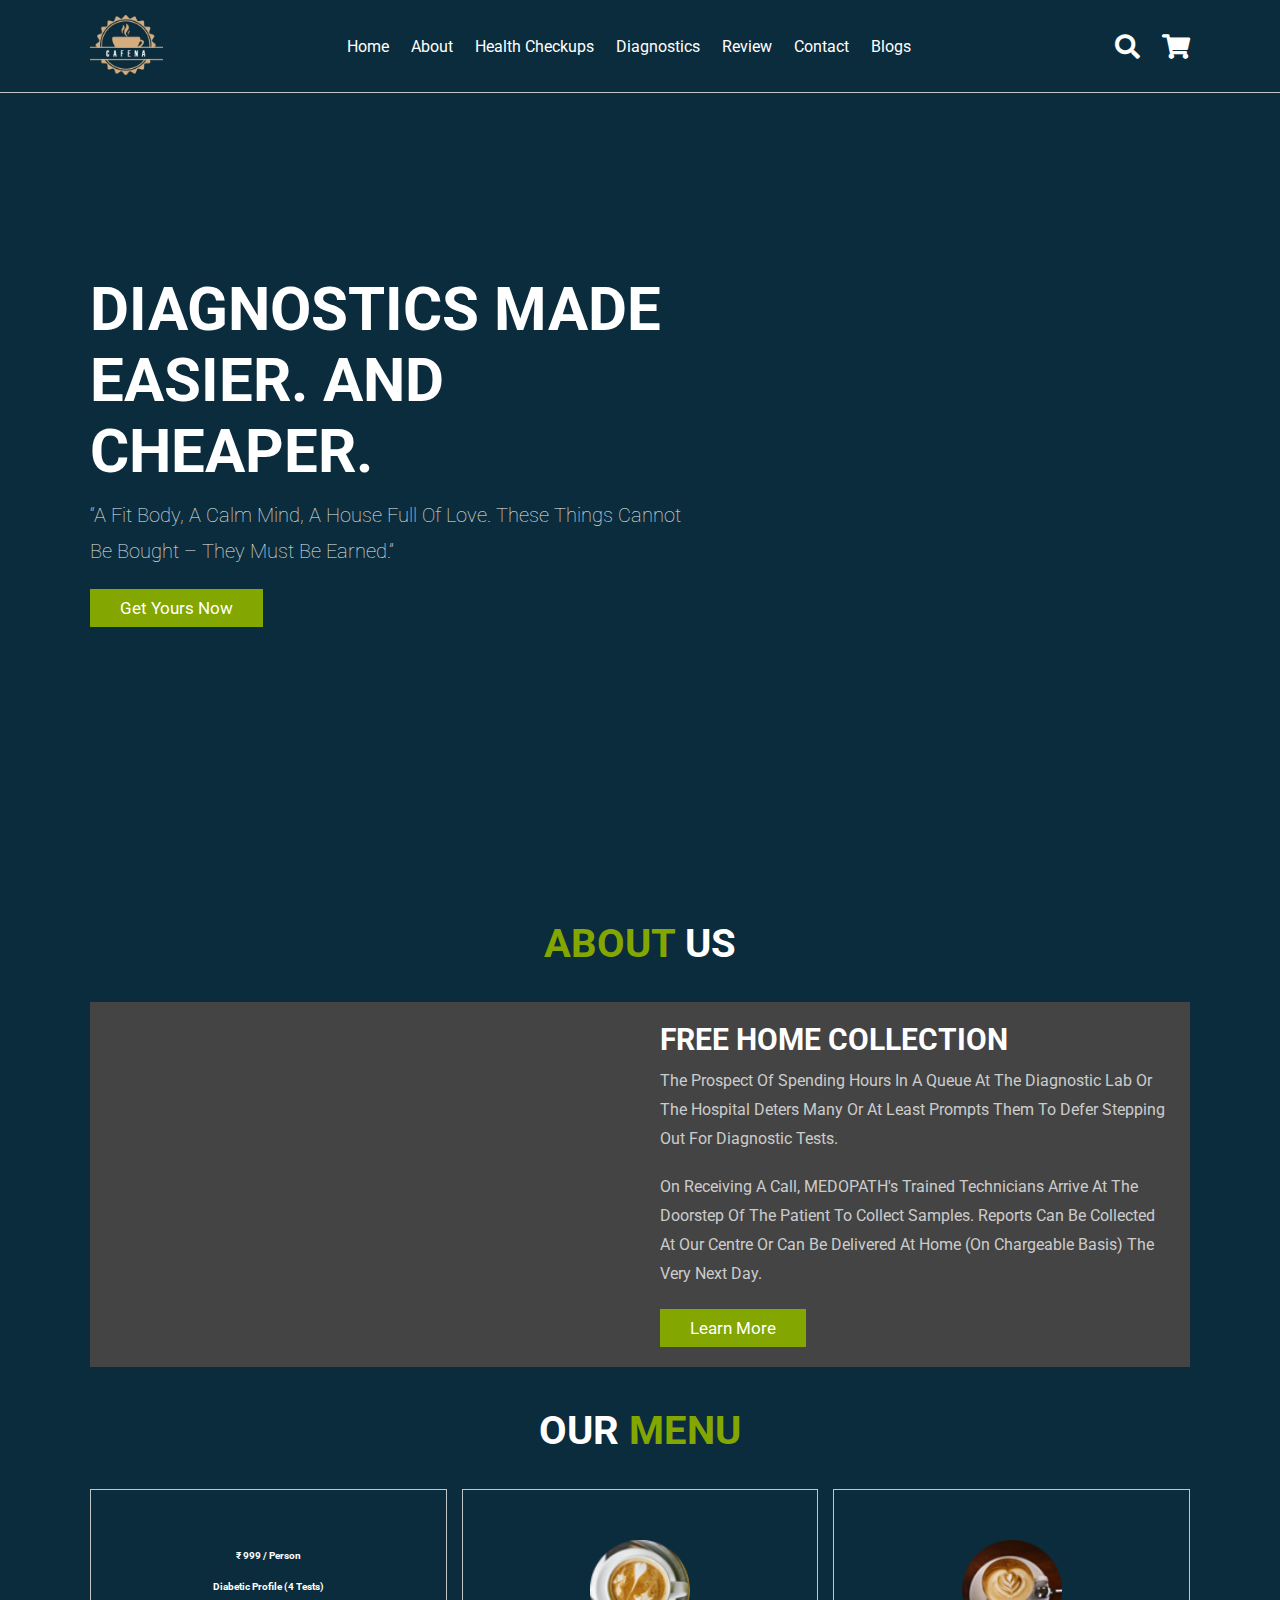
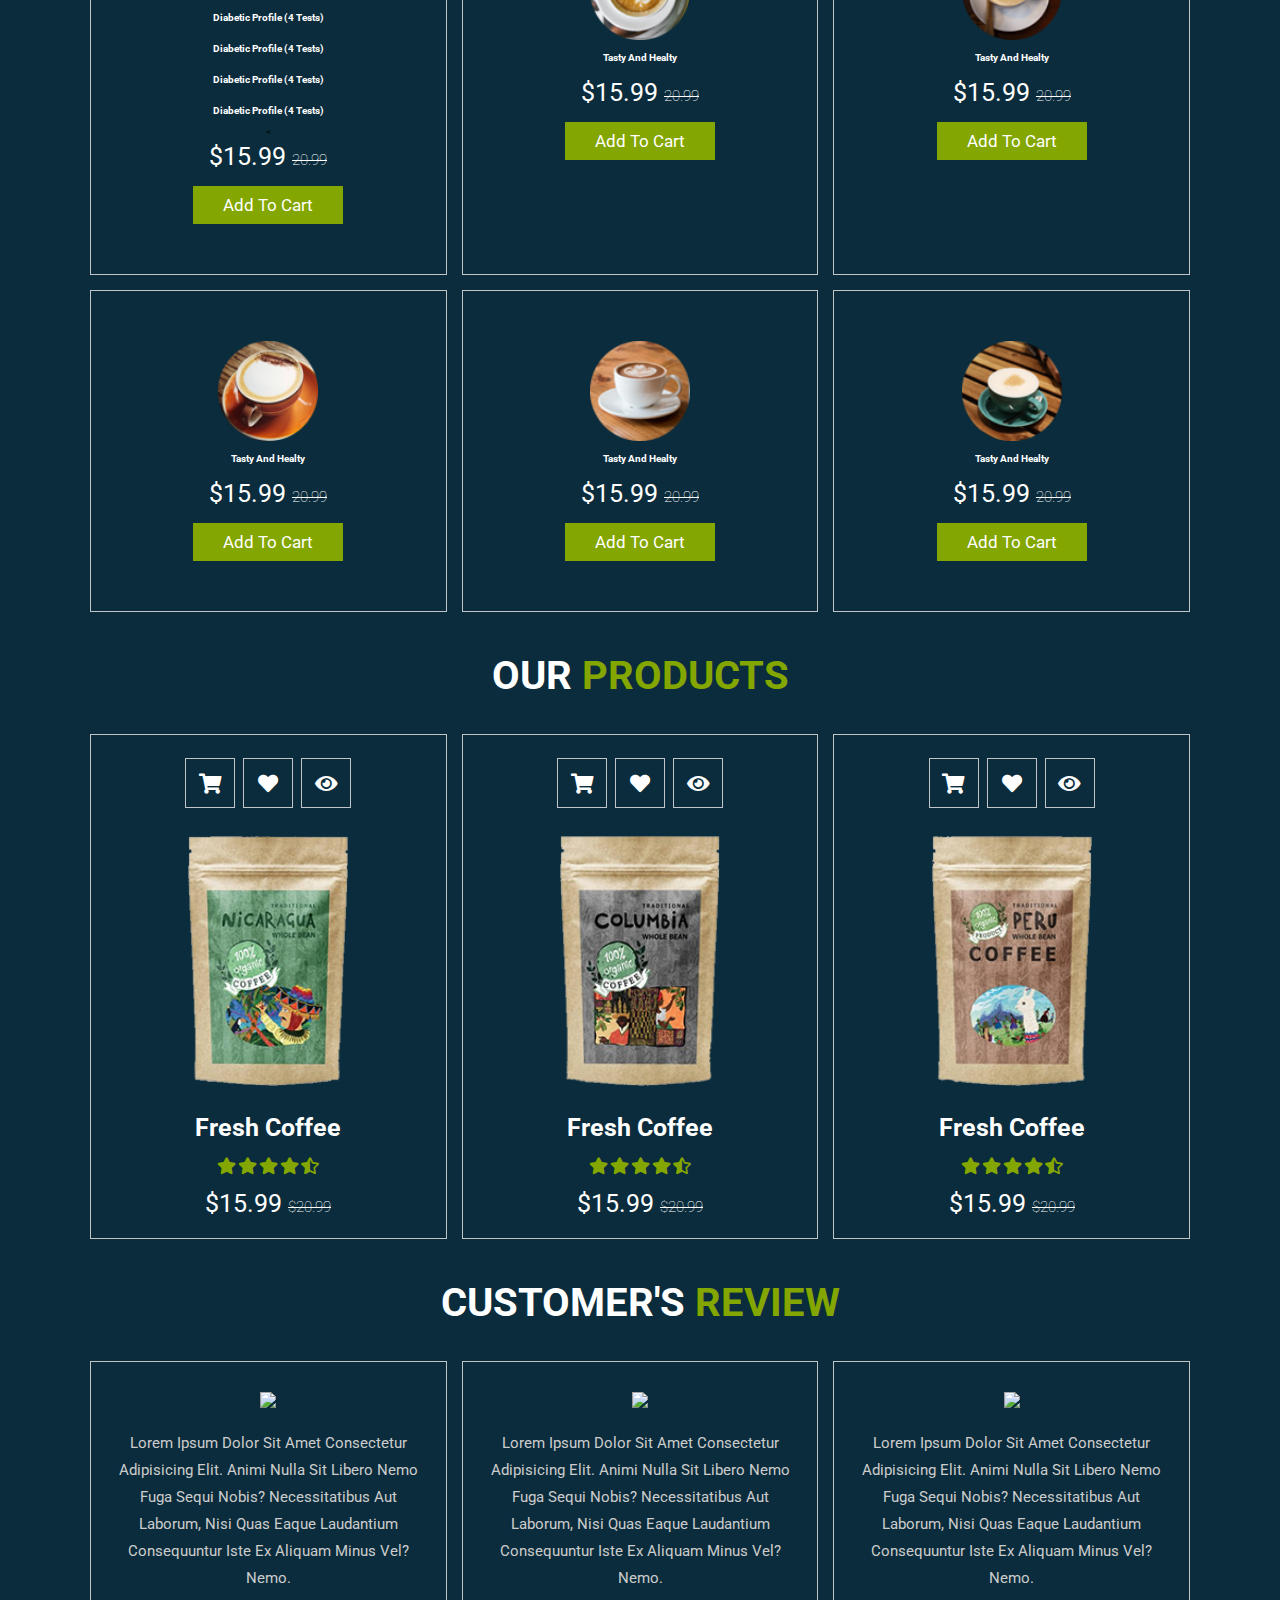
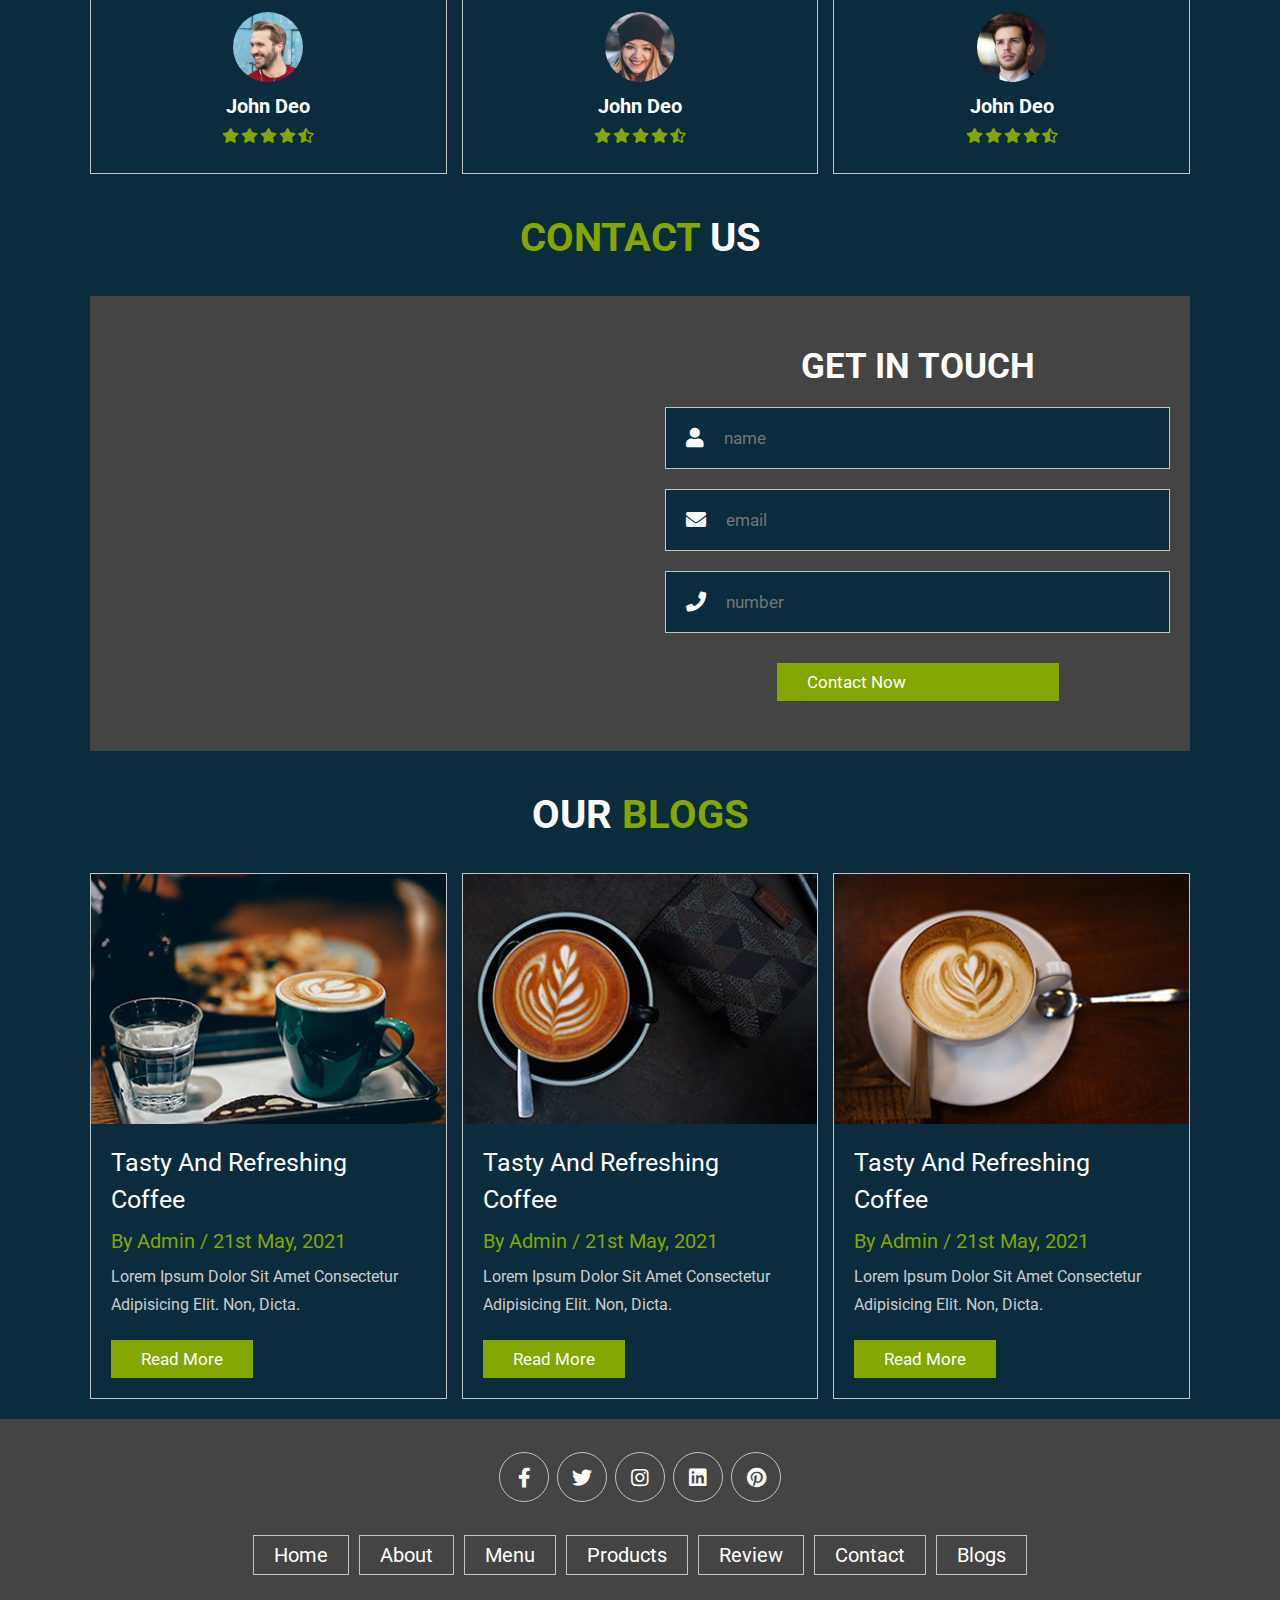
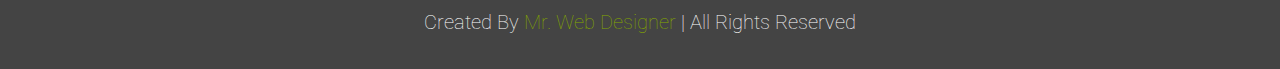
==== index.html @ bc9b24c6 "Initial Push" ====
<!DOCTYPE html>
<html lang="en">

<head>
    <meta charset="UTF-8">
    <meta http-equiv="X-UA-Compatible" content="IE=edge">
    <meta name="viewport" content="width=device-width, initial-scale=1.0">
    <title>complete responsive coffee shop website design</title>

    <!-- font awesome cdn link  -->
    <link rel="stylesheet" href="https://cdnjs.cloudflare.com/ajax/libs/font-awesome/5.15.4/css/all.min.css">

    <!-- custom css file link  -->
    <link rel="stylesheet" href="css/style.css">

</head>

<body>

    <!-- header section starts  -->

    <header class="header">

        <a href="#" class="logo">
            <img src="images/logo.png" alt="">
        </a>

        <nav class="navbar">
            <a href="#home">home</a>
            <a href="#about">about</a>
            <a href="#menu">health checkups</a>
            <a href="#products">diagnostics</a>
            <a href="#review">review</a>
            <a href="#contact">contact</a>
            <a href="#blogs">blogs</a>
        </nav>

        <div class="icons">
            <div class="fas fa-search" id="search-btn"></div>
            <div class="fas fa-shopping-cart" id="cart-btn"></div>
            <div class="fas fa-bars" id="menu-btn"></div>
        </div>

        <div class="search-form">
            <input type="search" id="search-box" placeholder="search here...">
            <label for="search-box" class="fas fa-search"></label>
        </div>

        <div class="cart-items-container">
            <div class="cart-item">
                <span class="fas fa-times"></span>
                <img src="images/cart-item-1.png" alt="">
                <div class="content">
                    <h3>cart item 01</h3>
                    <div class="price">$15.99/-</div>
                </div>
            </div>
            <div class="cart-item">
                <span class="fas fa-times"></span>
                <img src="images/cart-item-2.png" alt="">
                <div class="content">
                    <h3>cart item 02</h3>
                    <div class="price">$15.99/-</div>
                </div>
            </div>
            <div class="cart-item">
                <span class="fas fa-times"></span>
                <img src="images/cart-item-3.png" alt="">
                <div class="content">
                    <h3>cart item 03</h3>
                    <div class="price">$15.99/-</div>
                </div>
            </div>
            <div class="cart-item">
                <span class="fas fa-times"></span>
                <img src="images/cart-item-4.png" alt="">
                <div class="content">
                    <h3>cart item 04</h3>
                    <div class="price">$15.99/-</div>
                </div>
            </div>
            <a href="#" class="btn">checkout now</a>
        </div>

    </header>

    <!-- header section ends -->

    <!-- home section starts  -->

    <section class="home" id="home">

        <div class="content">
            <h3>Diagnostics made Easier. And Cheaper.</h3>
            <p> “A fit body, a calm mind, a house full of love. These things cannot be bought – they must be earned.”</p>
            <a href="#" class="btn">get yours now</a>
        </div>

    </section>

    <!-- home section ends -->

    <!-- about section starts  -->

    <section class="about" id="about">

        <h1 class="heading"> <span>about</span> us </h1>

        <div class="row">

            <div class="image">
                <img src="images/about-test.jpeg" alt="">
            </div>

            <div class="content">
                <h3>FREE HOME COLLECTION</h3>
                <p>The prospect of spending hours in a queue at the diagnostic lab or the hospital deters many or at least prompts them to defer stepping out for diagnostic tests.</p>
                <p>On receiving a call, MEDOPATH's trained technicians arrive at the doorstep of the patient to collect samples. Reports can be collected at our centre or can be delivered at home (On Chargeable Basis) the very next day.</p>
                <a href="#" class="btn">learn more</a>
            </div>

        </div>

    </section>

    <!-- about section ends -->

    <!-- menu section starts  -->

    <section class="menu" id="menu">

        <h1 class="heading"> our <span>menu</span> </h1>

        <div class="box-container">

            <div class="box">
                <!-- <img src="images/menu-1.png" alt=""> -->
                <h3>₹ 999 / person</h3>
                <!-- <ul style="list-style-type: none;font-size: 22px; ">
                    <h1> Diabetic Profile (4 tests)</li>
                        <h1> Kidney Function Test (10 tests)</li>
                            <li>LFT (12 tests)</li>
                            <li>Lipid Profile (8 tests)</li>
                            <li> Thyroid Profile (3 tests)</li>
                            <li>CBP (19 tests)</li>
                </ul> -->
                <h3> Diabetic Profile (4 tests)</h3>
                <h3> Diabetic Profile (4 tests)</h3>
                <h3>Diabetic Profile (4 tests)</h3>
                <h3> Diabetic Profile (4 tests)</h3>

                <h3> Diabetic Profile (4 tests)</h3>

                < <div class="price ">$15.99 <span>20.99</span></div>
            <a href="# " class="btn ">add to cart</a>
        </div>

        <div class="box ">
            <img src="images/menu-2.png " alt=" ">
            <h3>tasty and healty</h3>
            <div class="price ">$15.99 <span>20.99</span></div>
            <a href="# " class="btn ">add to cart</a>
        </div>

        <div class="box ">
            <img src="images/menu-3.png " alt=" ">
            <h3>tasty and healty</h3>
            <div class="price ">$15.99 <span>20.99</span></div>
            <a href="# " class="btn ">add to cart</a>
        </div>

        <div class="box ">
            <img src="images/menu-4.png " alt=" ">
            <h3>tasty and healty</h3>
            <div class="price ">$15.99 <span>20.99</span></div>
            <a href="# " class="btn ">add to cart</a>
        </div>

        <div class="box ">
            <img src="images/menu-5.png " alt=" ">
            <h3>tasty and healty</h3>
            <div class="price ">$15.99 <span>20.99</span></div>
            <a href="# " class="btn ">add to cart</a>
        </div>

        <div class="box ">
            <img src="images/menu-6.png " alt=" ">
            <h3>tasty and healty</h3>
            <div class="price ">$15.99 <span>20.99</span></div>
            <a href="# " class="btn ">add to cart</a>
        </div>

        </div>

    </section>

    <!-- menu section ends -->

    <section class="products " id="products ">

        <h1 class="heading "> our <span>products</span> </h1>

        <div class="box-container ">

            <div class="box ">
                <div class="icons ">
                    <a href="# " class="fas fa-shopping-cart "></a>
                    <a href="# " class="fas fa-heart "></a>
                    <a href="# " class="fas fa-eye "></a>
                </div>
                <div class="image ">
                    <img src="images/product-1.png " alt=" ">
                </div>
                <div class="content ">
                    <h3>fresh coffee</h3>
                    <div class="stars ">
                        <i class="fas fa-star "></i>
                        <i class="fas fa-star "></i>
                        <i class="fas fa-star "></i>
                        <i class="fas fa-star "></i>
                        <i class="fas fa-star-half-alt "></i>
                    </div>
                    <div class="price ">$15.99 <span>$20.99</span></div>
                </div>
            </div>

            <div class="box ">
                <div class="icons ">
                    <a href="# " class="fas fa-shopping-cart "></a>
                    <a href="# " class="fas fa-heart "></a>
                    <a href="# " class="fas fa-eye "></a>
                </div>
                <div class="image ">
                    <img src="images/product-2.png " alt=" ">
                </div>
                <div class="content ">
                    <h3>fresh coffee</h3>
                    <div class="stars ">
                        <i class="fas fa-star "></i>
                        <i class="fas fa-star "></i>
                        <i class="fas fa-star "></i>
                        <i class="fas fa-star "></i>
                        <i class="fas fa-star-half-alt "></i>
                    </div>
                    <div class="price ">$15.99 <span>$20.99</span></div>
                </div>
            </div>

            <div class="box ">
                <div class="icons ">
                    <a href="# " class="fas fa-shopping-cart "></a>
                    <a href="# " class="fas fa-heart "></a>
                    <a href="# " class="fas fa-eye "></a>
                </div>
                <div class="image ">
                    <img src="images/product-3.png " alt=" ">
                </div>
                <div class="content ">
                    <h3>fresh coffee</h3>
                    <div class="stars ">
                        <i class="fas fa-star "></i>
                        <i class="fas fa-star "></i>
                        <i class="fas fa-star "></i>
                        <i class="fas fa-star "></i>
                        <i class="fas fa-star-half-alt "></i>
                    </div>
                    <div class="price ">$15.99 <span>$20.99</span></div>
                </div>
            </div>

        </div>

    </section>

    <!-- review section starts  -->

    <section class="review " id="review ">

        <h1 class="heading "> customer's <span>review</span> </h1>

        <div class="box-container ">

            <div class="box ">
                <img src="images/quote-img.png " alt=" " class="quote ">
                <p>Lorem ipsum dolor sit amet consectetur adipisicing elit. Animi nulla sit libero nemo fuga sequi nobis? Necessitatibus aut laborum, nisi quas eaque laudantium consequuntur iste ex aliquam minus vel? Nemo.</p>
                <img src="images/pic-1.png " class="user " alt=" ">
                <h3>john deo</h3>
                <div class="stars ">
                    <i class="fas fa-star "></i>
                    <i class="fas fa-star "></i>
                    <i class="fas fa-star "></i>
                    <i class="fas fa-star "></i>
                    <i class="fas fa-star-half-alt "></i>
                </div>
            </div>

            <div class="box ">
                <img src="images/quote-img.png " alt=" " class="quote ">
                <p>Lorem ipsum dolor sit amet consectetur adipisicing elit. Animi nulla sit libero nemo fuga sequi nobis? Necessitatibus aut laborum, nisi quas eaque laudantium consequuntur iste ex aliquam minus vel? Nemo.</p>
                <img src="images/pic-2.png " class="user " alt=" ">
                <h3>john deo</h3>
                <div class="stars ">
                    <i class="fas fa-star "></i>
                    <i class="fas fa-star "></i>
                    <i class="fas fa-star "></i>
                    <i class="fas fa-star "></i>
                    <i class="fas fa-star-half-alt "></i>
                </div>
            </div>

            <div class="box ">
                <img src="images/quote-img.png " alt=" " class="quote ">
                <p>Lorem ipsum dolor sit amet consectetur adipisicing elit. Animi nulla sit libero nemo fuga sequi nobis? Necessitatibus aut laborum, nisi quas eaque laudantium consequuntur iste ex aliquam minus vel? Nemo.</p>
                <img src="images/pic-3.png " class="user " alt=" ">
                <h3>john deo</h3>
                <div class="stars ">
                    <i class="fas fa-star "></i>
                    <i class="fas fa-star "></i>
                    <i class="fas fa-star "></i>
                    <i class="fas fa-star "></i>
                    <i class="fas fa-star-half-alt "></i>
                </div>
            </div>

        </div>

    </section>

    <!-- review section ends -->

    <!-- contact section starts  -->

    <section class="contact " id="contact ">

        <h1 class="heading "> <span>contact</span> us </h1>

        <div class="row ">

            <iframe class="map " src="https://www.google.com/maps/embed?pb=!1m18!1m12!1m3!1d30153.788252261566!2d72.82321484621745!3d19.141690214227783!2m3!1f0!2f0!3f0!3m2!1i1024!2i768!4f13.1!3m3!1m2!1s0x3be7b63aceef0c69%3A0x2aa80cf2287dfa3b!2sJogeshwari%20West%2C%20Mumbai%2C%20Maharashtra%20400047!5e0!3m2!1sen!2sin!4v1629452077891!5m2!1sen!2sin "
                allowfullscreen=" " loading="lazy "></iframe>

            <form action=" ">
                <h3>get in touch</h3>
                <div class="inputBox ">
                    <span class="fas fa-user "></span>
                    <input type="text " placeholder="name ">
                </div>
                <div class="inputBox ">
                    <span class="fas fa-envelope "></span>
                    <input type="email " placeholder="email ">
                </div>
                <div class="inputBox ">
                    <span class="fas fa-phone "></span>
                    <input type="number " placeholder="number ">
                </div>
                <input type="submit " value="contact now " class="btn ">
            </form>

        </div>

    </section>

    <!-- contact section ends -->

    <!-- blogs section starts  -->

    <section class="blogs " id="blogs ">

        <h1 class="heading "> our <span>blogs</span> </h1>

        <div class="box-container ">

            <div class="box ">
                <div class="image ">
                    <img src="images/blog-1.jpeg " alt=" ">
                </div>
                <div class="content ">
                    <a href="# " class="title ">tasty and refreshing coffee</a>
                    <span>by admin / 21st may, 2021</span>
                    <p>Lorem ipsum dolor sit amet consectetur adipisicing elit. Non, dicta.</p>
                    <a href="# " class="btn ">read more</a>
                </div>
            </div>

            <div class="box ">
                <div class="image ">
                    <img src="images/blog-2.jpeg " alt=" ">
                </div>
                <div class="content ">
                    <a href="# " class="title ">tasty and refreshing coffee</a>
                    <span>by admin / 21st may, 2021</span>
                    <p>Lorem ipsum dolor sit amet consectetur adipisicing elit. Non, dicta.</p>
                    <a href="# " class="btn ">read more</a>
                </div>
            </div>

            <div class="box ">
                <div class="image ">
                    <img src="images/blog-3.jpeg " alt=" ">
                </div>
                <div class="content ">
                    <a href="# " class="title ">tasty and refreshing coffee</a>
                    <span>by admin / 21st may, 2021</span>
                    <p>Lorem ipsum dolor sit amet consectetur adipisicing elit. Non, dicta.</p>
                    <a href="# " class="btn ">read more</a>
                </div>
            </div>

        </div>

    </section>

    <!-- blogs section ends -->

    <!-- footer section starts  -->

    <section class="footer ">

        <div class="share ">
            <a href="# " class="fab fa-facebook-f "></a>
            <a href="# " class="fab fa-twitter "></a>
            <a href="# " class="fab fa-instagram "></a>
            <a href="# " class="fab fa-linkedin "></a>
            <a href="# " class="fab fa-pinterest "></a>
        </div>

        <div class="links ">
            <a href="# ">home</a>
            <a href="# ">about</a>
            <a href="# ">menu</a>
            <a href="# ">products</a>
            <a href="# ">review</a>
            <a href="# ">contact</a>
            <a href="# ">blogs</a>
        </div>

        <div class="credit ">created by <span>mr. web designer</span> | all rights reserved</div>

    </section>

    <!-- footer section ends -->

















    <!-- custom js file link  -->
    <script src="js/script.js "></script>

</body>

</html>
---- css/style.css ----
@import url('https://fonts.googleapis.com/css2?family=Roboto:wght@100;300;400;500;700&display=swap');
:root {
    --main-color: #83A600;
    --black: #444444;
    --bg: #0B2C3C;
    --border: .1rem solid#C1C5C7;
}

* {
    font-family: 'Roboto', sans-serif;
    margin: 0;
    padding: 0;
    box-sizing: border-box;
    outline: none;
    border: none;
    text-decoration: none;
    text-transform: capitalize;
    transition: .2s linear;
}

html {
    font-size: 62.5%;
    overflow-x: hidden;
    scroll-padding-top: 9rem;
    scroll-behavior: smooth;
}

html::-webkit-scrollbar {
    width: .8rem;
}

html::-webkit-scrollbar-track {
    background: transparent;
}

html::-webkit-scrollbar-thumb {
    background: #fff;
    border-radius: 5rem;
}

body {
    background: var(--bg);
}

section {
    padding: 2rem 7%;
}

.heading {
    text-align: center;
    color: #fff;
    text-transform: uppercase;
    padding-bottom: 3.5rem;
    font-size: 4rem;
}

.heading span {
    color: var(--main-color);
    text-transform: uppercase;
}

.btn {
    margin-top: 1rem;
    display: inline-block;
    padding: .9rem 3rem;
    font-size: 1.7rem;
    color: #fff;
    background: var(--main-color);
    cursor: pointer;
}

.btn:hover {
    letter-spacing: .2rem;
}

.header {
    background: var(--bg);
    display: flex;
    align-items: center;
    justify-content: space-between;
    padding: 1.5rem 7%;
    border-bottom: var(--border);
    position: fixed;
    top: 0;
    left: 0;
    right: 0;
    z-index: 1000;
}

.header .logo img {
    height: 6rem;
}

.header .navbar a {
    margin: 0 1rem;
    font-size: 1.6rem;
    color: #fff;
}

.header .navbar a:hover {
    color: var(--main-color);
    border-bottom: .1rem solid var(--main-color);
    padding-bottom: .5rem;
}

.header .icons div {
    color: #fff;
    cursor: pointer;
    font-size: 2.5rem;
    margin-left: 2rem;
}

.header .icons div:hover {
    color: var(--main-color);
}

#menu-btn {
    display: none;
}

.header .search-form {
    position: absolute;
    top: 115%;
    right: 7%;
    background: #fff;
    width: 50rem;
    height: 5rem;
    display: flex;
    align-items: center;
    transform: scaleY(0);
    transform-origin: top;
}

.header .search-form.active {
    transform: scaleY(1);
}

.header .search-form input {
    height: 100%;
    width: 100%;
    font-size: 1.6rem;
    color: var(--black);
    padding: 1rem;
    text-transform: none;
}

.header .search-form label {
    cursor: pointer;
    font-size: 2.2rem;
    margin-right: 1.5rem;
    color: var(--black);
}

.header .search-form label:hover {
    color: var(--main-color);
}

.header .cart-items-container {
    position: absolute;
    top: 100%;
    right: -100%;
    height: calc(100vh - 9.5rem);
    width: 35rem;
    background: #fff;
    padding: 0 1.5rem;
}

.header .cart-items-container.active {
    right: 0;
}

.header .cart-items-container .cart-item {
    position: relative;
    margin: 2rem 0;
    display: flex;
    align-items: center;
    gap: 1.5rem;
}

.header .cart-items-container .cart-item .fa-times {
    position: absolute;
    top: 1rem;
    right: 1rem;
    font-size: 2rem;
    cursor: pointer;
    color: var(--black);
}

.header .cart-items-container .cart-item .fa-times:hover {
    color: var(--main-color);
}

.header .cart-items-container .cart-item img {
    height: 7rem;
}

.header .cart-items-container .cart-item .content h3 {
    font-size: 2rem;
    color: var(--black);
    padding-bottom: .5rem;
}

.header .cart-items-container .cart-item .content .price {
    font-size: 1.5rem;
    color: var(--main-color);
}

.header .cart-items-container .btn {
    width: 100%;
    text-align: center;
}

.home {
    min-height: 100vh;
    display: flex;
    align-items: center;
    background: url(../images/k.jpeg) no-repeat;
    background-size: cover;
    background-position: center;
}

.home .content {
    max-width: 60rem;
}

.home .content h3 {
    font-size: 6rem;
    text-transform: uppercase;
    color: #fff;
}

.home .content p {
    font-size: 2rem;
    font-weight: lighter;
    line-height: 1.8;
    padding: 1rem 0;
    color: #eee;
}

.about .row {
    display: flex;
    align-items: center;
    background: var(--black);
    flex-wrap: wrap;
}

.about .row .image {
    flex: 1 1 45rem;
}

.about .row .image img {
    width: 100%;
}

.about .row .content {
    flex: 1 1 45rem;
    padding: 2rem;
}

.about .row .content h3 {
    font-size: 3rem;
    color: #fff;
}

.about .row .content p {
    font-size: 1.6rem;
    color: #ccc;
    padding: 1rem 0;
    line-height: 1.8;
}

.menu .box-container {
    display: grid;
    grid-template-columns: repeat(auto-fit, minmax(30rem, 1fr));
    gap: 1.5rem;
}

.menu .box-container .box {
    padding: 5rem;
    text-align: center;
    border: var(--border);
}

.menu .box-container .box img {
    height: 10rem;
}

.menu .box-container .box h3 {
    color: #fff;
    font-size: 10px;
    padding: 1rem 0;
}

.menu .box-container .box .price {
    color: #fff;
    font-size: 2.5rem;
    padding: .5rem 0;
}

.menu .box-container .box .price span {
    font-size: 1.5rem;
    text-decoration: line-through;
    font-weight: lighter;
}

.menu .box-container .box:hover {
    background: #fff;
}

.menu .box-container .box:hover>* {
    color: var(--black);
}

.products .box-container {
    display: grid;
    grid-template-columns: repeat(auto-fit, minmax(30rem, 1fr));
    gap: 1.5rem;
}

.products .box-container .box {
    text-align: center;
    border: var(--border);
    padding: 2rem;
}

.products .box-container .box .icons a {
    height: 5rem;
    width: 5rem;
    line-height: 5rem;
    font-size: 2rem;
    border: var(--border);
    color: #fff;
    margin: .3rem;
}

.products .box-container .box .icons a:hover {
    background: var(--main-color);
}

.products .box-container .box .image {
    padding: 2.5rem 0;
}

.products .box-container .box .image img {
    height: 25rem;
}

.products .box-container .box .content h3 {
    color: #fff;
    font-size: 2.5rem;
}

.products .box-container .box .content .stars {
    padding: 1.5rem;
}

.products .box-container .box .content .stars i {
    font-size: 1.7rem;
    color: var(--main-color);
}

.products .box-container .box .content .price {
    color: #fff;
    font-size: 2.5rem;
}

.products .box-container .box .content .price span {
    text-decoration: line-through;
    font-weight: lighter;
    font-size: 1.5rem;
}

.review .box-container {
    display: grid;
    grid-template-columns: repeat(auto-fit, minmax(30rem, 1fr));
    gap: 1.5rem;
}

.review .box-container .box {
    border: var(--border);
    text-align: center;
    padding: 3rem 2rem;
}

.review .box-container .box p {
    font-size: 1.5rem;
    line-height: 1.8;
    color: #ccc;
    padding: 2rem 0;
}

.review .box-container .box .user {
    height: 7rem;
    width: 7rem;
    border-radius: 50%;
    object-fit: cover;
}

.review .box-container .box h3 {
    padding: 1rem 0;
    font-size: 2rem;
    color: #fff;
}

.review .box-container .box .stars i {
    font-size: 1.5rem;
    color: var(--main-color);
}

.contact .row {
    display: flex;
    background: var(--black);
    flex-wrap: wrap;
    gap: 1rem;
}

.contact .row .map {
    flex: 1 1 45rem;
    width: 100%;
    object-fit: cover;
}

.contact .row form {
    flex: 1 1 45rem;
    padding: 5rem 2rem;
    text-align: center;
}

.contact .row form h3 {
    text-transform: uppercase;
    font-size: 3.5rem;
    color: #fff;
}

.contact .row form .inputBox {
    display: flex;
    align-items: center;
    margin-top: 2rem;
    margin-bottom: 2rem;
    background: var(--bg);
    border: var(--border);
}

.contact .row form .inputBox span {
    color: #fff;
    font-size: 2rem;
    padding-left: 2rem;
}

.contact .row form .inputBox input {
    width: 100%;
    padding: 2rem;
    font-size: 1.7rem;
    color: #fff;
    text-transform: none;
    background: none;
}

.blogs .box-container {
    display: grid;
    grid-template-columns: repeat(auto-fit, minmax(30rem, 1fr));
    gap: 1.5rem;
}

.blogs .box-container .box {
    border: var(--border);
}

.blogs .box-container .box .image {
    height: 25rem;
    overflow: hidden;
    width: 100%;
}

.blogs .box-container .box .image img {
    height: 100%;
    object-fit: cover;
    width: 100%;
}

.blogs .box-container .box:hover .image img {
    transform: scale(1.2);
}

.blogs .box-container .box .content {
    padding: 2rem;
}

.blogs .box-container .box .content .title {
    font-size: 2.5rem;
    line-height: 1.5;
    color: #fff;
}

.blogs .box-container .box .content .title:hover {
    color: var(--main-color);
}

.blogs .box-container .box .content span {
    color: var(--main-color);
    display: block;
    padding-top: 1rem;
    font-size: 2rem;
}

.blogs .box-container .box .content p {
    font-size: 1.6rem;
    line-height: 1.8;
    color: #ccc;
    padding: 1rem 0;
}

.footer {
    background: var(--black);
    text-align: center;
}

.footer .share {
    padding: 1rem 0;
}

.footer .share a {
    height: 5rem;
    width: 5rem;
    line-height: 5rem;
    font-size: 2rem;
    color: #fff;
    border: var(--border);
    margin: .3rem;
    border-radius: 50%;
}

.footer .share a:hover {
    background-color: var(--main-color);
}

.footer .links {
    display: flex;
    justify-content: center;
    flex-wrap: wrap;
    padding: 2rem 0;
    gap: 1rem;
}

.footer .links a {
    padding: .7rem 2rem;
    color: #fff;
    border: var(--border);
    font-size: 2rem;
}

.footer .links a:hover {
    background: var(--main-color);
}

.footer .credit {
    font-size: 2rem;
    color: #fff;
    font-weight: lighter;
    padding: 1.5rem;
}

.footer .credit span {
    color: var(--main-color);
}


/* media queries  */

@media (max-width:991px) {
    html {
        font-size: 55%;
    }
    .header {
        padding: 1.5rem 2rem;
    }
    section {
        padding: 2rem;
    }
}

@media (max-width:768px) {
    #menu-btn {
        display: inline-block;
    }
    .header .navbar {
        position: absolute;
        top: 100%;
        right: -100%;
        background: #fff;
        width: 30rem;
        height: calc(100vh - 9.5rem);
    }
    .header .navbar.active {
        right: 0;
    }
    .header .navbar a {
        color: var(--black);
        display: block;
        margin: 1.5rem;
        padding: .5rem;
        font-size: 2rem;
    }
    .header .search-form {
        width: 90%;
        right: 2rem;
    }
    .home {
        background-position: left;
        justify-content: center;
        text-align: center;
    }
    .home .content h3 {
        font-size: 4.5rem;
    }
    .home .content p {
        font-size: 1.5rem;
    }
}

@media (max-width:450px) {
    html {
        font-size: 50%;
    }
}
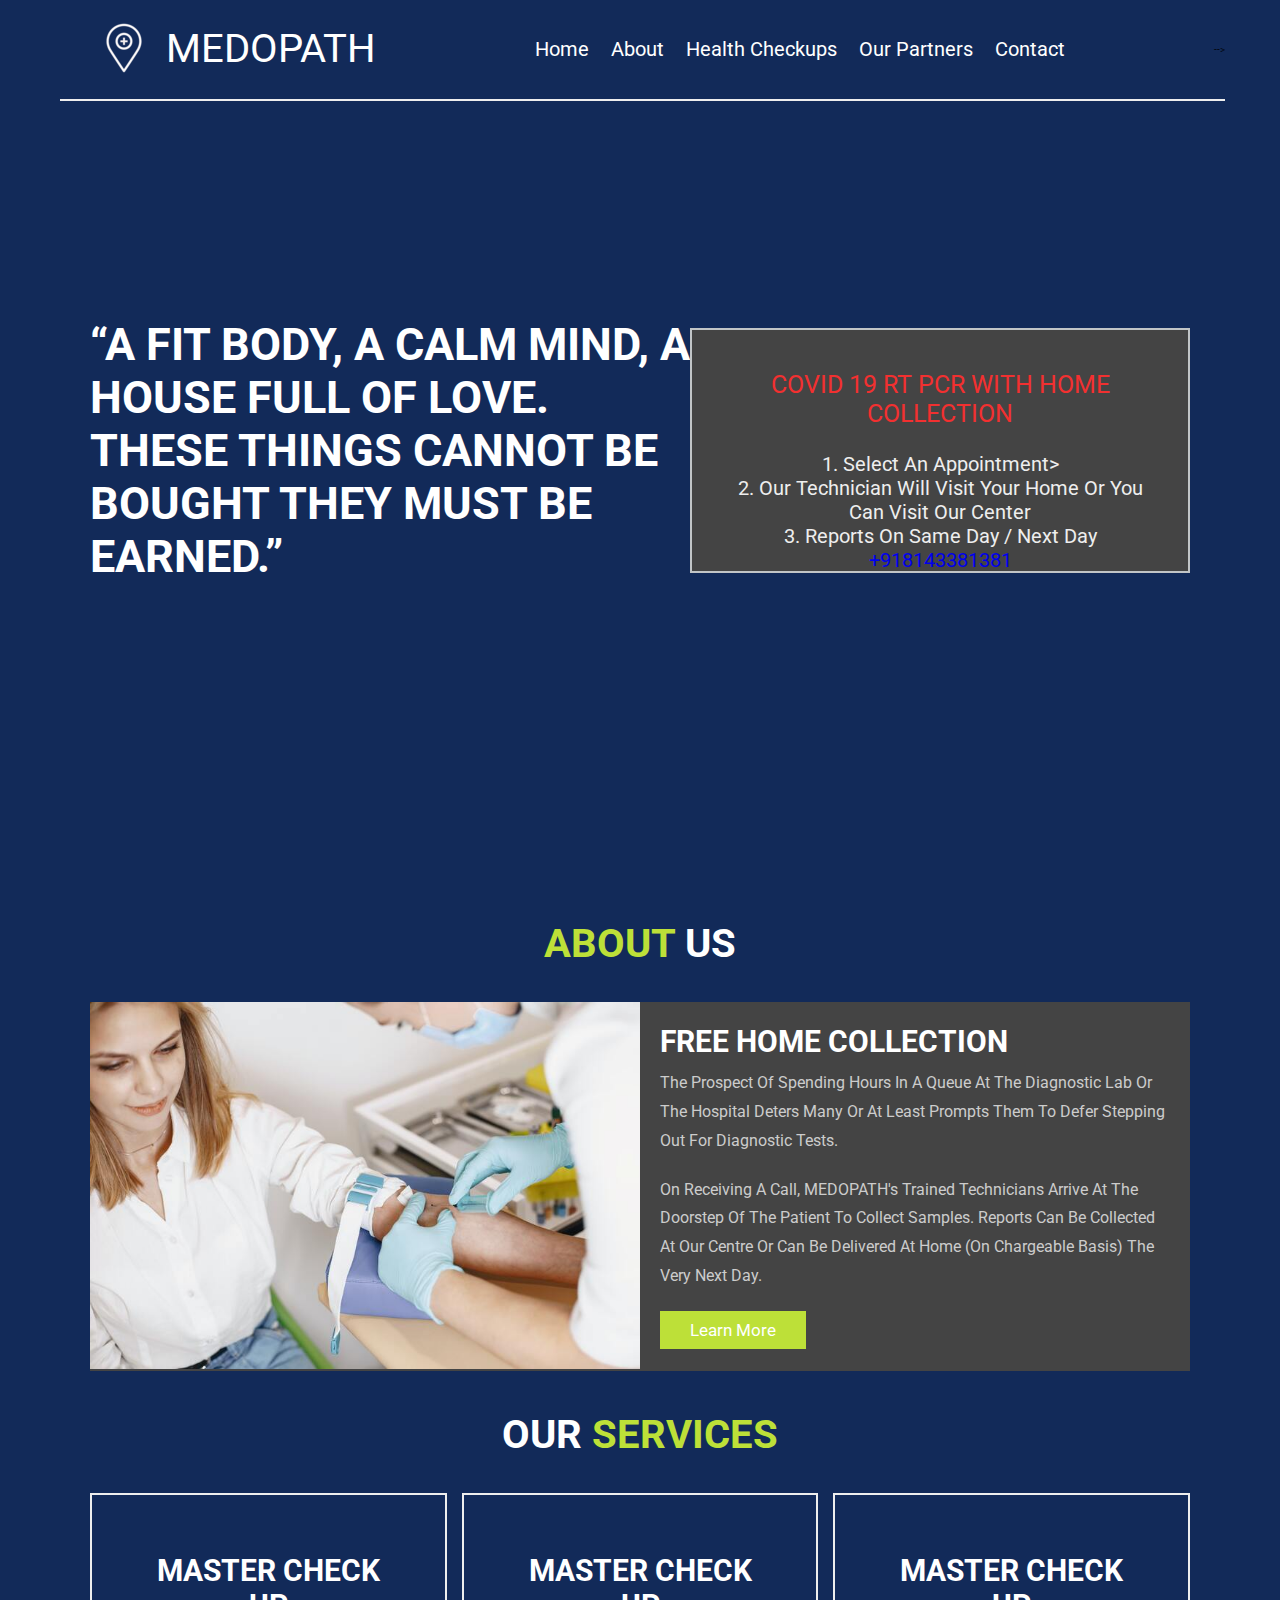
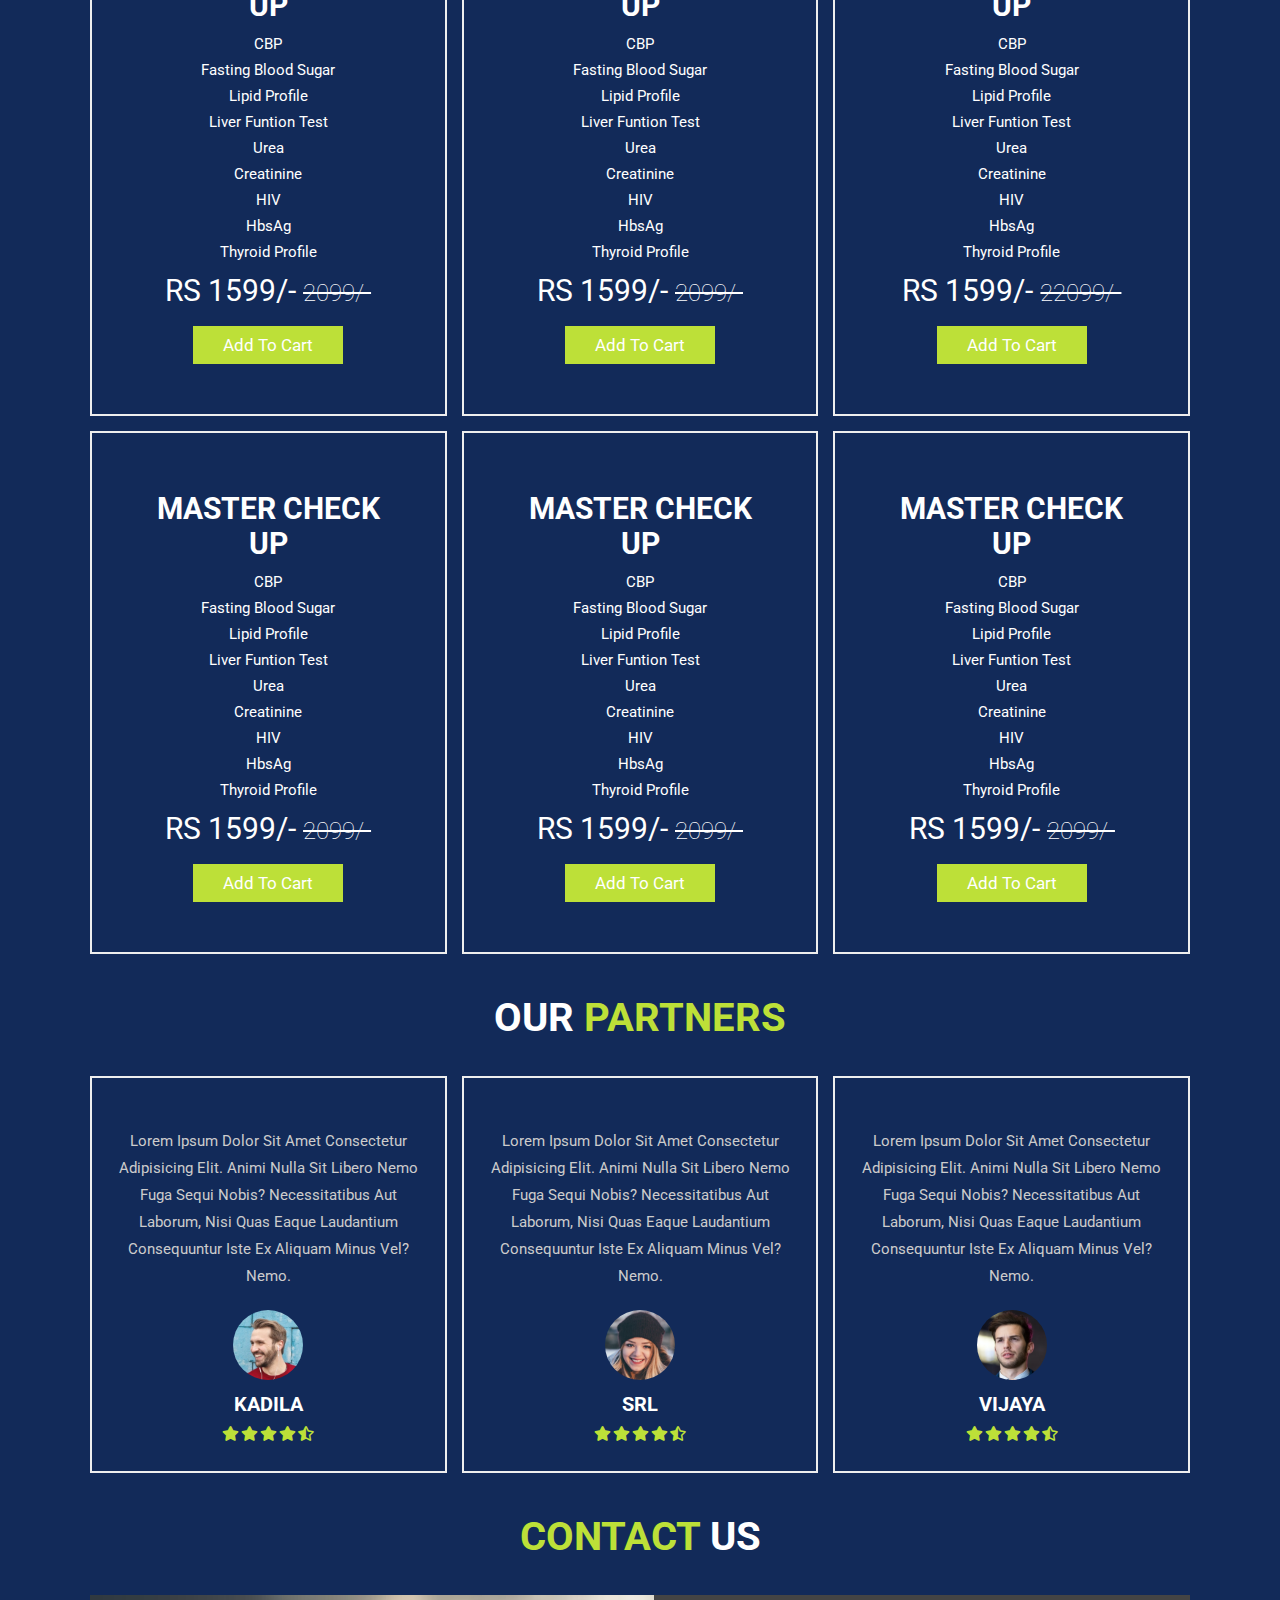
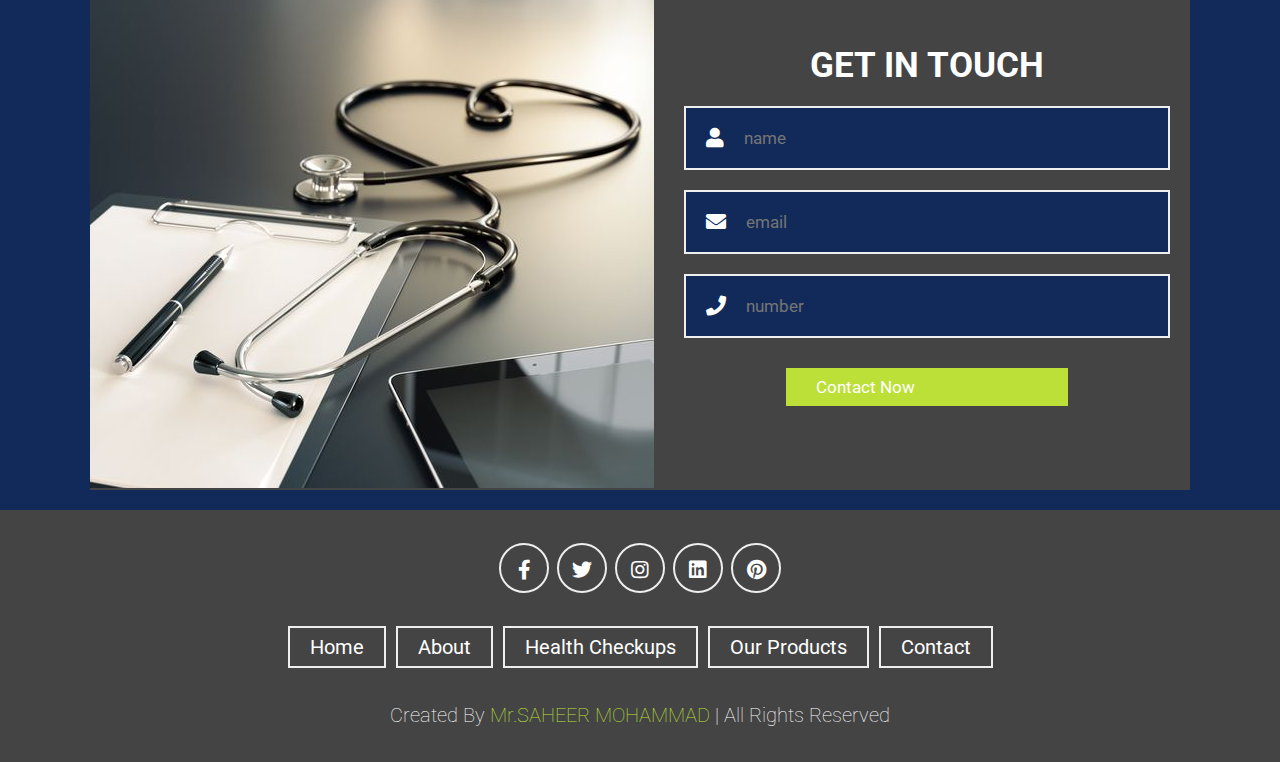
==== commit efce0c18: "saheer day1 desktop view" ====
--- a/index.html
+++ b/index.html
@@ -19,23 +19,25 @@
 
     <!-- header section starts  -->
 
-    <header class="header">
+    <header class="header ead">
 
         <a href="#" class="logo">
             <img src="images/logo.png" alt="">
+            <p class="title">MEDOPATH</p>
         </a>
+        
 
         <nav class="navbar">
             <a href="#home">home</a>
             <a href="#about">about</a>
             <a href="#menu">health checkups</a>
-            <a href="#products">diagnostics</a>
-            <a href="#review">review</a>
+            <!-- <a href="#products">diagnostics</a> -->
+            <a href="#review">Our Partners</a>
             <a href="#contact">contact</a>
-            <a href="#blogs">blogs</a>
+            <!-- <a href="#blogs">blogs</a> -->
         </nav>
 
-        <div class="icons">
+        <!-- <div class="icons">
             <div class="fas fa-search" id="search-btn"></div>
             <div class="fas fa-shopping-cart" id="cart-btn"></div>
             <div class="fas fa-bars" id="menu-btn"></div>
@@ -45,7 +47,7 @@
             <input type="search" id="search-box" placeholder="search here...">
             <label for="search-box" class="fas fa-search"></label>
         </div>
-
+ 
         <div class="cart-items-container">
             <div class="cart-item">
                 <span class="fas fa-times"></span>
@@ -80,7 +82,7 @@
                 </div>
             </div>
             <a href="#" class="btn">checkout now</a>
-        </div>
+        </div> --> -->
 
     </header>
 
@@ -91,12 +93,23 @@
     <section class="home" id="home">
 
         <div class="content">
-            <h3>Diagnostics made Easier. And Cheaper.</h3>
-            <p> “A fit body, a calm mind, a house full of love. These things cannot be bought – they must be earned.”</p>
-            <a href="#" class="btn">get yours now</a>
+            <!-- <h3>Diagnostics made Easier. And Cheaper.</h3> -->
+            <h3>“A fit body, a calm mind, a house full of love. These things cannot be bought they must be earned.”</h3>
+            <!-- <a href="#" class="btn">get yours now</a> -->
+               
+        </div>
+
+        <div class="ads">
+            <p style="font-size: 25px; color: #F23030;">COVID 19 RT PCR WITH HOME COLLECTION</p><br>
+            <p> 1. Select an appointment></p>
+            <p>  2. Our technician will visit your home or you can visit our center</p>
+            <p> 3. Reports on Same Day / Next Day</p>
+            <p><a href="tel:+918143381381">+918143381381</a></p>
+    
         </div>
 
     </section>
+    
 
     <!-- home section ends -->
 
@@ -109,7 +122,7 @@
         <div class="row">
 
             <div class="image">
-                <img src="images/about-test.jpeg" alt="">
+                <img src="images/atest.jpg" alt="">
             </div>
 
             <div class="content">
@@ -129,66 +142,100 @@
 
     <section class="menu" id="menu">
 
-        <h1 class="heading"> our <span>menu</span> </h1>
+        <h1 class="heading"> Our <span>Services</span> </h1>
 
         <div class="box-container">
 
             <div class="box">
-                <!-- <img src="images/menu-1.png" alt=""> -->
-                <h3>₹ 999 / person</h3>
-                <!-- <ul style="list-style-type: none;font-size: 22px; ">
-                    <h1> Diabetic Profile (4 tests)</li>
-                        <h1> Kidney Function Test (10 tests)</li>
-                            <li>LFT (12 tests)</li>
-                            <li>Lipid Profile (8 tests)</li>
-                            <li> Thyroid Profile (3 tests)</li>
-                            <li>CBP (19 tests)</li>
-                </ul> -->
-                <h3> Diabetic Profile (4 tests)</h3>
-                <h3> Diabetic Profile (4 tests)</h3>
-                <h3>Diabetic Profile (4 tests)</h3>
-                <h3> Diabetic Profile (4 tests)</h3>
-
-                <h3> Diabetic Profile (4 tests)</h3>
-
-                < <div class="price ">$15.99 <span>20.99</span></div>
-            <a href="# " class="btn ">add to cart</a>
-        </div>
-
-        <div class="box ">
-            <img src="images/menu-2.png " alt=" ">
-            <h3>tasty and healty</h3>
-            <div class="price ">$15.99 <span>20.99</span></div>
-            <a href="# " class="btn ">add to cart</a>
-        </div>
-
-        <div class="box ">
-            <img src="images/menu-3.png " alt=" ">
-            <h3>tasty and healty</h3>
-            <div class="price ">$15.99 <span>20.99</span></div>
-            <a href="# " class="btn ">add to cart</a>
-        </div>
-
-        <div class="box ">
-            <img src="images/menu-4.png " alt=" ">
-            <h3>tasty and healty</h3>
-            <div class="price ">$15.99 <span>20.99</span></div>
-            <a href="# " class="btn ">add to cart</a>
-        </div>
-
-        <div class="box ">
-            <img src="images/menu-5.png " alt=" ">
-            <h3>tasty and healty</h3>
-            <div class="price ">$15.99 <span>20.99</span></div>
-            <a href="# " class="btn ">add to cart</a>
-        </div>
-
-        <div class="box ">
-            <img src="images/menu-6.png " alt=" ">
-            <h3>tasty and healty</h3>
-            <div class="price ">$15.99 <span>20.99</span></div>
-            <a href="# " class="btn ">add to cart</a>
-        </div>
+                <h2 class="price">MASTER CHECK UP</h2> 
+                <p> CBP</p>
+                <p> Fasting Blood Sugar</p>
+                <p>Lipid Profile</p>
+                <p> Liver Funtion Test</p>
+                <p> Urea</p>
+                <p>Creatinine</p>
+                <p>HIV</p>
+                <p>HbsAg</p>
+                <p>Thyroid Profile</p>
+
+                <div class="price ">RS 1599/- <span>2099/-</span></div>
+                <a href="# " class="btn ">add to cart</a>
+            </div>
+
+            <div class="box ">
+                <h2 class="price">MASTER CHECK UP</h2> 
+                <p> CBP</p>
+                <p> Fasting Blood Sugar</p>
+                <p>Lipid Profile</p>
+                <p> Liver Funtion Test</p>
+                <p> Urea</p>
+                <p>Creatinine</p>
+                <p>HIV</p>
+                <p>HbsAg</p>
+                <p>Thyroid Profile</p>
+                <div class="price ">RS 1599/- <span>2099/-</span></div>
+                <a href="# " class="btn ">add to cart</a>
+            </div>
+
+            <div class="box ">
+                <h2 class="price">MASTER CHECK UP</h2> 
+                <p> CBP</p>
+                <p> Fasting Blood Sugar</p>
+                <p>Lipid Profile</p>
+                <p> Liver Funtion Test</p>
+                <p> Urea</p>
+                <p>Creatinine</p>
+                <p>HIV</p>
+                <p>HbsAg</p>
+                <p>Thyroid Profile</p>
+                <div class="price ">RS 1599/-  <span>22099/-</span></div>
+                <a href="# " class="btn ">add to cart</a>
+            </div>
+
+            <div class="box ">
+                <h2 class="price">MASTER CHECK UP</h2> 
+                <p> CBP</p>
+                <p> Fasting Blood Sugar</p>
+                <p>Lipid Profile</p>
+                <p> Liver Funtion Test</p>
+                <p> Urea</p>
+                <p>Creatinine</p>
+                <p>HIV</p>
+                <p>HbsAg</p>
+                <p>Thyroid Profile</p>
+                <div class="price ">RS 1599/-  <span>2099/-</span></div>
+                <a href="# " class="btn ">add to cart</a>
+            </div>
+
+            <div class="box ">
+                <h2 class="price">MASTER CHECK UP</h2> 
+                <p> CBP</p>
+                <p> Fasting Blood Sugar</p>
+                <p>Lipid Profile</p>
+                <p> Liver Funtion Test</p>
+                <p> Urea</p>
+                <p>Creatinine</p>
+                <p>HIV</p>
+                <p>HbsAg</p>
+                <p>Thyroid Profile</p>
+                <div class="price ">RS 1599/- <span>2099/-</span></div>
+                <a href="# " class="btn ">add to cart</a>
+            </div>
+
+            <div class="box ">
+                <h2 class="price">MASTER CHECK UP</h2> 
+                <p> CBP</p>
+                <p> Fasting Blood Sugar</p>
+                <p>Lipid Profile</p>
+                <p> Liver Funtion Test</p>
+                <p> Urea</p>
+                <p>Creatinine</p>
+                <p>HIV</p>
+                <p>HbsAg</p>
+                <p>Thyroid Profile</p>
+                <div class="price ">RS 1599/-  <span>2099/-</span></div>
+                <a href="# " class="btn ">add to cart</a>
+            </div>
 
         </div>
 
@@ -196,7 +243,7 @@
 
     <!-- menu section ends -->
 
-    <section class="products " id="products ">
+    <!-- <section class="products " id="products ">
 
         <h1 class="heading "> our <span>products</span> </h1>
 
@@ -270,21 +317,21 @@
 
         </div>
 
-    </section>
+    </section> -->
 
     <!-- review section starts  -->
 
-    <section class="review " id="review ">
-
-        <h1 class="heading "> customer's <span>review</span> </h1>
+    <section class="review" id="review">
+
+        <h1 class="heading "> OUR <span>PARTNERS</span> </h1>
 
         <div class="box-container ">
 
             <div class="box ">
-                <img src="images/quote-img.png " alt=" " class="quote ">
+                <!-- <img src="images/quote-img.png " alt=" " class="quote "> -->
                 <p>Lorem ipsum dolor sit amet consectetur adipisicing elit. Animi nulla sit libero nemo fuga sequi nobis? Necessitatibus aut laborum, nisi quas eaque laudantium consequuntur iste ex aliquam minus vel? Nemo.</p>
                 <img src="images/pic-1.png " class="user " alt=" ">
-                <h3>john deo</h3>
+                <h3>KADILA</h3>
                 <div class="stars ">
                     <i class="fas fa-star "></i>
                     <i class="fas fa-star "></i>
@@ -295,10 +342,10 @@
             </div>
 
             <div class="box ">
-                <img src="images/quote-img.png " alt=" " class="quote ">
+                <!-- <img src="images/quote-img.png " alt=" " class="quote "> -->
                 <p>Lorem ipsum dolor sit amet consectetur adipisicing elit. Animi nulla sit libero nemo fuga sequi nobis? Necessitatibus aut laborum, nisi quas eaque laudantium consequuntur iste ex aliquam minus vel? Nemo.</p>
                 <img src="images/pic-2.png " class="user " alt=" ">
-                <h3>john deo</h3>
+                <h3>SRL</h3>
                 <div class="stars ">
                     <i class="fas fa-star "></i>
                     <i class="fas fa-star "></i>
@@ -309,10 +356,10 @@
             </div>
 
             <div class="box ">
-                <img src="images/quote-img.png " alt=" " class="quote ">
+                <!-- <img src="images/quote-img.png " alt=" " class="quote "> -->
                 <p>Lorem ipsum dolor sit amet consectetur adipisicing elit. Animi nulla sit libero nemo fuga sequi nobis? Necessitatibus aut laborum, nisi quas eaque laudantium consequuntur iste ex aliquam minus vel? Nemo.</p>
                 <img src="images/pic-3.png " class="user " alt=" ">
-                <h3>john deo</h3>
+                <h3>VIJAYA</h3>
                 <div class="stars ">
                     <i class="fas fa-star "></i>
                     <i class="fas fa-star "></i>
@@ -330,15 +377,16 @@
 
     <!-- contact section starts  -->
 
-    <section class="contact " id="contact ">
-
-        <h1 class="heading "> <span>contact</span> us </h1>
+    <section class="contact" id="contact">
+
+        <h1 class="heading"> <span>contact</span> us </h1>
 
         <div class="row ">
 
-            <iframe class="map " src="https://www.google.com/maps/embed?pb=!1m18!1m12!1m3!1d30153.788252261566!2d72.82321484621745!3d19.141690214227783!2m3!1f0!2f0!3f0!3m2!1i1024!2i768!4f13.1!3m3!1m2!1s0x3be7b63aceef0c69%3A0x2aa80cf2287dfa3b!2sJogeshwari%20West%2C%20Mumbai%2C%20Maharashtra%20400047!5e0!3m2!1sen!2sin!4v1629452077891!5m2!1sen!2sin "
-                allowfullscreen=" " loading="lazy "></iframe>
-
+            <!-- <iframe class="map " src="https://www.instagram.com/medopathofficial/?hl=en" allowfullscreen=" " loading="lazy "></iframe> -->
+            <div class="image ">
+                <img src="images/contact.jpg " alt=" ">
+            </div>
             <form action=" ">
                 <h3>get in touch</h3>
                 <div class="inputBox ">
@@ -362,7 +410,7 @@
 
     <!-- contact section ends -->
 
-    <!-- blogs section starts  -->
+    <!-- blogs section starts 
 
     <section class="blogs " id="blogs ">
 
@@ -408,7 +456,7 @@
 
         </div>
 
-    </section>
+    </section> -->
 
     <!-- blogs section ends -->
 
@@ -419,22 +467,22 @@
         <div class="share ">
             <a href="# " class="fab fa-facebook-f "></a>
             <a href="# " class="fab fa-twitter "></a>
-            <a href="# " class="fab fa-instagram "></a>
+            <a href="https://www.instagram.com/accounts/login/?next=/medopathofficial/" class="fab fa-instagram "></a>
             <a href="# " class="fab fa-linkedin "></a>
             <a href="# " class="fab fa-pinterest "></a>
         </div>
 
         <div class="links ">
-            <a href="# ">home</a>
-            <a href="# ">about</a>
-            <a href="# ">menu</a>
-            <a href="# ">products</a>
-            <a href="# ">review</a>
-            <a href="# ">contact</a>
-            <a href="# ">blogs</a>
-        </div>
-
-        <div class="credit ">created by <span>mr. web designer</span> | all rights reserved</div>
+            <a href="#home ">home</a>
+            <a href="#about">about</a>
+            <!-- <a href="# ">menu</a> -->
+            <a href="#menu">health checkups</a>
+            <a href="#review">our products</a>
+            <a href="#contact">contact</a>
+            <!-- <a href="# ">blogs</a> -->
+        </div>
+
+        <div class="credit ">created by <span>mr.SAHEER MOHAMMAD</span> | all rights reserved</div>
 
     </section>
 
--- a/css/style.css
+++ b/css/style.css
@@ -1,9 +1,9 @@
 @import url('https://fonts.googleapis.com/css2?family=Roboto:wght@100;300;400;500;700&display=swap');
 :root {
-    --main-color: #83A600;
+    --main-color: #BDE038;
     --black: #444444;
-    --bg: #0B2C3C;
-    --border: .1rem solid#C1C5C7;
+    --bg: #122a59;
+    --border: 2px solid#eee;
 }
 
 * {
@@ -78,22 +78,33 @@
     display: flex;
     align-items: center;
     justify-content: space-between;
-    padding: 1.5rem 7%;
+    /* padding: 1.5rem 7%; */
     border-bottom: var(--border);
     position: fixed;
     top: 0;
-    left: 0;
-    right: 0;
+    left: 60px;
+    right: 55px;
     z-index: 1000;
 }
 
 .header .logo img {
-    height: 6rem;
+    /* margin: 0 1rem; */
+    height: 96px;
+    position: relative;
+    left:16px;
+}
+.title{
+    margin: 0 1rem;
+    font-size: 40px;
+    color: rgb(255, 255, 255);
+    float:right;
+    line-height: 98.5px;
+    
 }
 
 .header .navbar a {
     margin: 0 1rem;
-    font-size: 1.6rem;
+    font-size: 2rem;
     color: #fff;
 }
 
@@ -224,19 +235,29 @@
 }
 
 .home .content h3 {
-    font-size: 6rem;
+    font-size: 4.5rem;
     text-transform: uppercase;
     color: #fff;
 }
 
 .home .content p {
-    font-size: 2rem;
+    font-size: 3rem;
     font-weight: lighter;
-    line-height: 1.8;
+    line-height: 1.5;
     padding: 1rem 0;
     color: #eee;
 }
-
+.ads{
+    font-size: 20px;
+    text-align: center;
+    width: 600px;
+    height: 245px;  
+    padding: 40px;
+    border: 2px solid #C1C5C7;
+    color: #eee;
+    background-color: #444444;
+    
+}
 .about .row {
     display: flex;
     align-items: center;
@@ -281,24 +302,24 @@
     border: var(--border);
 }
 
-.menu .box-container .box img {
+/* .menu .box-container .box img {
     height: 10rem;
-}
-
-.menu .box-container .box h3 {
-    color: #fff;
-    font-size: 10px;
-    padding: 1rem 0;
+} */
+
+.menu .box-container .box p {
+    color: #fff;
+    font-size: 15px;
+    padding: 4px 0px;
 }
 
 .menu .box-container .box .price {
     color: #fff;
-    font-size: 2.5rem;
-    padding: .5rem 0;
+    font-size: 30px;
+    padding: 8px 0px;
 }
 
 .menu .box-container .box .price span {
-    font-size: 1.5rem;
+    font-size: 24px;
     text-decoration: line-through;
     font-weight: lighter;
 }
